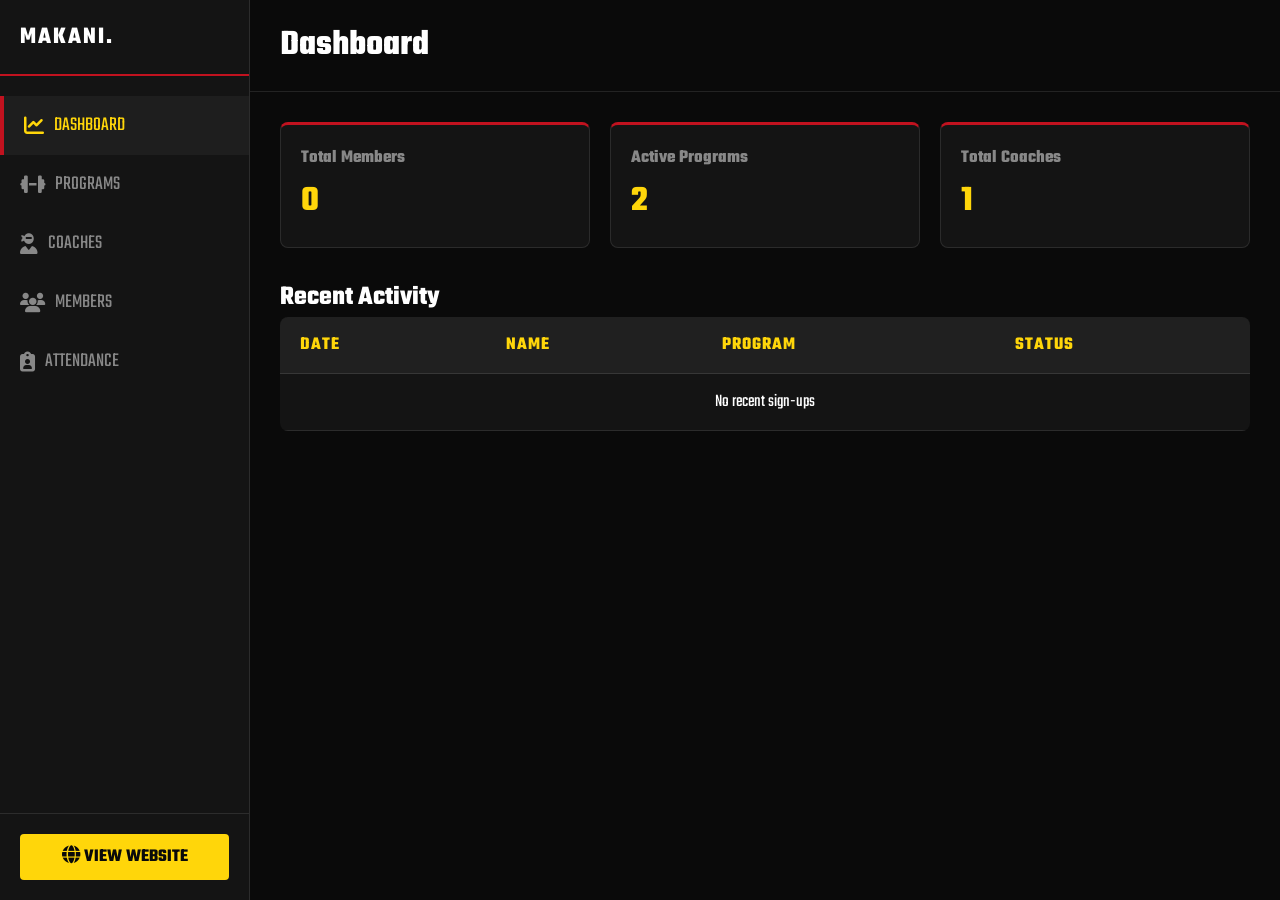
==== adminpanelxyzba.html @ 71d57829 "Website" ====
<!DOCTYPE html>
<html lang="en">
<head>
    <meta charset="UTF-8">
    <meta name="viewport" content="width=device-width, initial-scale=1.0">
    <title>Makani Admin Dashboard</title>
    <link href="https://fonts.googleapis.com/css2?family=Teko:wght@400;600;700&display=swap" rel="stylesheet">
    <link rel="stylesheet" href="https://cdnjs.cloudflare.com/ajax/libs/font-awesome/6.4.0/css/all.min.css">
    <style>
        :root {
            --bg: #0a0a0a;
            --surface: #141414;
            --surface-hover: #1e1e1e;
            --primary: #C1121F;
            --secondary: #FFD60A;
            --accent: #F77F00;
            --text: #ffffff;
            --text-muted: #888888;
            --border: rgba(255,255,255,0.1);
        }
        * { box-sizing: border-box; margin: 0; padding: 0; }
        body { font-family: 'Teko', sans-serif; background: var(--bg); color: var(--text); display: flex; height: 100vh; overflow: hidden; font-size: 18px; }
        
        /* Sidebar */
        .sidebar { width: 250px; background: var(--surface); border-right: 1px solid var(--border); display: flex; flex-direction: column; }
        .sidebar-header { padding: 20px; border-bottom: 2px solid var(--primary); display: flex; justify-content: space-between; align-items: center; }
        .sidebar-header h2 { color: var(--white); font-size: 24px; text-transform: uppercase; letter-spacing: 2px; }
        .nav-items { flex: 1; padding: 20px 0; overflow-y: auto; }
        .nav-item { padding: 15px 20px; color: var(--text-muted); text-decoration: none; display: flex; align-items: center; gap: 10px; cursor: pointer; transition: 0.3s; font-size: 20px; text-transform: uppercase; }
        .nav-item:hover, .nav-item.active { background: var(--surface-hover); color: var(--secondary); border-left: 4px solid var(--primary); }
        .sidebar-footer { padding: 20px; border-top: 1px solid var(--border); }
        .btn-website { display: block; text-align: center; color: var(--bg); background: var(--secondary); text-decoration: none; padding: 10px; font-weight: bold; text-transform: uppercase; border-radius: 4px; }
        
        /* Main Content */
        .main-content { flex: 1; display: flex; flex-direction: column; overflow: hidden; }
        .topbar { padding: 20px 30px; background: var(--bg); border-bottom: 1px solid var(--border); display: flex; justify-content: space-between; align-items: center; }
        .content-area { flex: 1; padding: 30px; overflow-y: auto; }
        
        /* Dashboard Panels */
        .panel { display: none; }
        .panel.active { display: block; }
        .section-header { display: flex; justify-content: space-between; align-items: center; margin-bottom: 20px; }
        
        /* Stats Grid */
        .stats-grid { display: grid; grid-template-columns: repeat(auto-fit, minmax(200px, 1fr)); gap: 20px; margin-bottom: 30px; }
        .stat-card { background: var(--surface); padding: 20px; border: 1px solid var(--border); border-radius: 8px; border-top: 3px solid var(--primary); }
        .stat-card h3 { color: var(--text-muted); font-size: 18px; margin-bottom: 5px; }
        .stat-card .val { font-size: 36px; color: var(--secondary); font-weight: bold; }

        /* Tables & Lists */
        table { width: 100%; border-collapse: collapse; background: var(--surface); border-radius: 8px; overflow: hidden; }
        th, td { padding: 15px 20px; text-align: left; border-bottom: 1px solid var(--border); }
        th { background: rgba(255,255,255,0.05); color: var(--secondary); text-transform: uppercase; letter-spacing: 1px; }
        tr:hover td { background: rgba(255,255,255,0.02); }
        
        /* Buttons & Forms */
        .btn { padding: 8px 16px; border: none; cursor: pointer; font-family: inherit; font-size: 18px; text-transform: uppercase; font-weight: bold; border-radius: 4px; display: inline-flex; align-items: center; gap: 8px; transition: 0.3s; }
        .btn:hover { filter: brightness(1.1); }
        .btn-primary { background: var(--primary); color: #fff; }
        .btn-outline { background: transparent; border: 1px solid var(--secondary); color: var(--secondary); }
        .btn-outline:hover { background: var(--secondary); color: var(--bg); }
        .btn-danger { background: transparent; border: 1px solid var(--primary); color: var(--primary); }
        .btn-danger:hover { background: var(--primary); color: white; }
        .btn-success { background: #2ecc71; color: #fff; }
        
        .badge { padding: 4px 8px; border-radius: 4px; font-size: 14px; font-weight: bold; }
        .badge.pending { background: rgba(241, 196, 15, 0.2); color: #f1c40f; }
        .badge.active { background: rgba(46, 204, 113, 0.2); color: #2ecc71; }
        .badge.present { background: rgba(46, 204, 113, 0.2); color: #2ecc71; }
        .badge.absent { background: rgba(231, 76, 60, 0.2); color: #e74c3c; }

        /* Modals */
        .modal { display: none; position: fixed; inset: 0; background: rgba(0,0,0,0.8); z-index: 1000; align-items: center; justify-content: center; }
        .modal.active { display: flex; }
        .modal-content { background: var(--surface); padding: 30px; border-radius: 8px; width: 100%; max-width: 600px; border: 1px solid var(--border); max-height: 90vh; overflow-y: auto; }
        .modal-header { display: flex; justify-content: space-between; align-items: center; margin-bottom: 20px; border-bottom: 1px solid var(--border); padding-bottom: 10px; }
        .close-modal { background: none; border: none; color: var(--text-muted); font-size: 24px; cursor: pointer; transition: 0.2s;}
        .close-modal:hover { color: var(--primary); }
        
        .form-group { margin-bottom: 15px; }
        .form-group label { display: block; color: var(--text-muted); margin-bottom: 5px; text-transform: uppercase; }
        .form-control { width: 100%; padding: 10px; background: var(--bg); border: 1px solid var(--border); color: var(--text); font-family: inherit; font-size: 18px; border-radius: 4px; }
        .form-control:focus { border-color: var(--secondary); outline: none; }
        textarea.form-control { resize: vertical; min-height: 80px; }
        
        .schedule-days { display: flex; flex-wrap: wrap; gap: 10px; }
        .day-checkbox { display: none; }
        .day-label { padding: 5px 10px; background: var(--bg); border: 1px solid var(--border); cursor: pointer; border-radius: 4px; transition: 0.2s; }
        .day-checkbox:checked + .day-label { background: var(--primary); border-color: var(--primary); color: white; }

        .grid-2 { display: grid; grid-template-columns: 1fr 1fr; gap: 15px; }
    </style>
</head>
<body>

    <aside class="sidebar">
        <div class="sidebar-header">
            <h2>MAKANI.</h2>
        </div>
        <div class="nav-items" id="nav-items">
            <a class="nav-item active" data-target="dashboard"><i class="fas fa-chart-line"></i> Dashboard</a>
            <a class="nav-item" data-target="programs"><i class="fas fa-dumbbell"></i> Programs</a>
            <a class="nav-item" data-target="coaches"><i class="fas fa-user-ninja"></i> Coaches</a>
            <a class="nav-item" data-target="members"><i class="fas fa-users"></i> Members</a>
            <a class="nav-item" data-target="attendance"><i class="fas fa-clipboard-user"></i> Attendance</a>
        </div>
        <div class="sidebar-footer">
            <a href="index.html" class="btn-website" target="_blank"><i class="fas fa-globe"></i> View Website</a>
        </div>
    </aside>

    <main class="main-content">
        <header class="topbar">
            <h1 id="topbar-title">Dashboard</h1>
            <div id="topbar-actions"></div>
        </header>
        
        <div class="content-area">
            
            <!-- Dashboard -->
            <div id="panel-dashboard" class="panel active">
                <div class="stats-grid">
                    <div class="stat-card"><h3>Total Members</h3><div class="val" id="stat-members">0</div></div>
                    <div class="stat-card"><h3>Active Programs</h3><div class="val" id="stat-programs">0</div></div>
                    <div class="stat-card"><h3>Total Coaches</h3><div class="val" id="stat-coaches">0</div></div>
                </div>
                <h2>Recent Activity</h2>
                <table id="recent-members-table">
                    <thead><tr><th>Date</th><th>Name</th><th>Program</th><th>Status</th></tr></thead>
                    <tbody></tbody>
                </table>
            </div>

            <!-- Programs -->
            <div id="panel-programs" class="panel">
                <div class="section-header">
                    <h2>Manage Programs</h2>
                    <button class="btn btn-primary" onclick="adminPrograms.openModal()"><i class="fas fa-plus"></i> New Program</button>
                </div>
                <table id="programs-table">
                    <thead><tr><th>Emoji</th><th>Name</th><th>Price (Session/Month)</th><th>Schedule</th><th>Actions</th></tr></thead>
                    <tbody></tbody>
                </table>
            </div>

            <!-- Coaches -->
            <div id="panel-coaches" class="panel">
                <div class="section-header">
                    <h2>Manage Coaches</h2>
                    <button class="btn btn-primary" onclick="adminCoaches.openModal()"><i class="fas fa-plus"></i> New Coach</button>
                </div>
                <table id="coaches-table">
                    <thead><tr><th>Name</th><th>Specialty</th><th>Bio</th><th>Actions</th></tr></thead>
                    <tbody></tbody>
                </table>
            </div>

            <!-- Members -->
            <div id="panel-members" class="panel">
                <div class="section-header">
                    <h2>All Sign-ups / Members</h2>
                </div>
                <table id="members-table">
                    <thead><tr><th>Date</th><th>Name</th><th>Phone</th><th>Age</th><th>Program</th><th>Notes</th><th>Status</th><th>Actions</th></tr></thead>
                    <tbody></tbody>
                </table>
            </div>

            <!-- Attendance -->
            <div id="panel-attendance" class="panel">
                <div class="section-header">
                    <h2>Record Attendance</h2>
                </div>
                <div style="background:var(--surface); padding:20px; border-radius:8px; border:1px solid var(--border); margin-bottom: 20px;">
                    <div class="grid-2">
                        <div class="form-group">
                            <label>Select Program</label>
                            <select id="att-program-select" class="form-control" onchange="adminAttendance.onProgramChange()"></select>
                        </div>
                        <div class="form-group">
                            <label>Session / Date</label>
                            <div style="display: flex; gap: 10px;">
                                <input type="date" id="att-date" class="form-control" onchange="adminAttendance.loadMembers()">
                                <select id="att-recent-sessions" class="form-control" onchange="if(this.value){document.getElementById('att-date').value = this.value; adminAttendance.loadMembers();}">
                                    <option value="">-- Past month sessions --</option>
                                </select>
                            </div>
                        </div>
                    </div>
                </div>
                <table id="attendance-table">
                    <thead><tr><th>Name</th><th>Status</th><th>Actions</th></tr></thead>
                    <tbody>
                        <tr><td colspan="3" style="text-align:center; color:var(--text-muted);">Please select a program and date</td></tr>
                    </tbody>
                </table>
            </div>

        </div>
    </main>

    <!-- Modals -->

    <!-- Program Modal -->
    <div class="modal" id="program-modal">
        <div class="modal-content">
            <div class="modal-header">
                <h2 id="program-modal-title">Add Program</h2>
                <button class="close-modal" onclick="adminPrograms.closeModal()">&times;</button>
            </div>
            <form id="program-form" onsubmit="adminPrograms.save(event)">
                <input type="hidden" id="prog-id">
                <div class="grid-2">
                    <div class="form-group">
                        <label>Arabic Name</label>
                        <input type="text" id="prog-name" class="form-control" required>
                    </div>
                    <div class="form-group">
                        <label>English Name</label>
                        <input type="text" id="prog-nameEn" class="form-control" required>
                    </div>
                </div>
                <div class="grid-2">
                    <div class="form-group">
                        <label>Arabic Description</label>
                        <textarea id="prog-desc" class="form-control"></textarea>
                    </div>
                    <div class="form-group">
                        <label>English Description</label>
                        <textarea id="prog-descEn" class="form-control"></textarea>
                    </div>
                </div>
                <div class="grid-2">
                    <div class="form-group">
                        <label>Price per Session (e.g. 100 EGP)</label>
                        <input type="text" id="prog-price-session" class="form-control">
                    </div>
                    <div class="form-group">
                        <label>Price per Month (e.g. 800 EGP)</label>
                        <input type="text" id="prog-price-month" class="form-control">
                    </div>
                </div>
                <div class="grid-2">
                    <div class="form-group">
                        <label>Theme Color (Hex)</label>
                        <input type="color" id="prog-color" class="form-control" value="#C1121F" style="height:50px;">
                    </div>
                    <div class="form-group">
                        <label>Emoji Icon</label>
                        <input type="text" id="prog-emoji" class="form-control" value="🥊">
                    </div>
                </div>
                
                <h3 style="margin: 15px 0 10px; color:var(--secondary); border-bottom:1px solid var(--border); padding-bottom:5px;">Schedule</h3>
                <div class="grid-2">
                    <div class="form-group">
                        <label>Time (e.g. 8:00 PM)</label>
                        <input type="text" id="prog-time" class="form-control">
                    </div>
                    <div class="form-group">
                        <label>Age Groups (comma separated)</label>
                        <input type="text" id="prog-ages" class="form-control" placeholder="5-10, 10-15, Adults">
                    </div>
                </div>
                <div class="form-group">
                    <label>Days per week</label>
                    <div class="schedule-days">
                        <label><input type="checkbox" class="day-checkbox" name="prog-days" value="sun"><span class="day-label">Sun</span></label>
                        <label><input type="checkbox" class="day-checkbox" name="prog-days" value="mon"><span class="day-label">Mon</span></label>
                        <label><input type="checkbox" class="day-checkbox" name="prog-days" value="tue"><span class="day-label">Tue</span></label>
                        <label><input type="checkbox" class="day-checkbox" name="prog-days" value="wed"><span class="day-label">Wed</span></label>
                        <label><input type="checkbox" class="day-checkbox" name="prog-days" value="thu"><span class="day-label">Thu</span></label>
                        <label><input type="checkbox" class="day-checkbox" name="prog-days" value="fri"><span class="day-label">Fri</span></label>
                        <label><input type="checkbox" class="day-checkbox" name="prog-days" value="sat"><span class="day-label">Sat</span></label>
                    </div>
                </div>
                
                <button type="submit" class="btn btn-primary" style="width: 100%; margin-top: 10px;">Save Program</button>
            </form>
        </div>
    </div>

    <!-- Coach Modal -->
    <div class="modal" id="coach-modal">
        <div class="modal-content">
            <div class="modal-header">
                <h2 id="coach-modal-title">Add Coach</h2>
                <button class="close-modal" onclick="adminCoaches.closeModal()">&times;</button>
            </div>
            <form id="coach-form" onsubmit="adminCoaches.save(event)">
                <input type="hidden" id="coach-id">
                <div class="form-group">
                    <label>Name</label>
                    <input type="text" id="coach-name" class="form-control" required>
                </div>
                <div class="grid-2">
                    <div class="form-group">
                        <label>Specialty (Arabic)</label>
                        <input type="text" id="coach-specialty" class="form-control" required>
                    </div>
                    <div class="form-group">
                        <label>Specialty (English)</label>
                        <input type="text" id="coach-specialtyEn" class="form-control" required>
                    </div>
                </div>
                <div class="form-group">
                    <label>Short Bio (Optional)</label>
                    <textarea id="coach-bio" class="form-control"></textarea>
                </div>
                <div class="form-group">
                    <label>Emoji / Icon</label>
                    <input type="text" id="coach-emoji" class="form-control" value="🥊">
                </div>
                <button type="submit" class="btn btn-primary" style="width: 100%; margin-top: 10px;">Save Coach</button>
            </form>
        </div>
    </div>

    <script src="js/admin.js"></script>
</body>
</html>
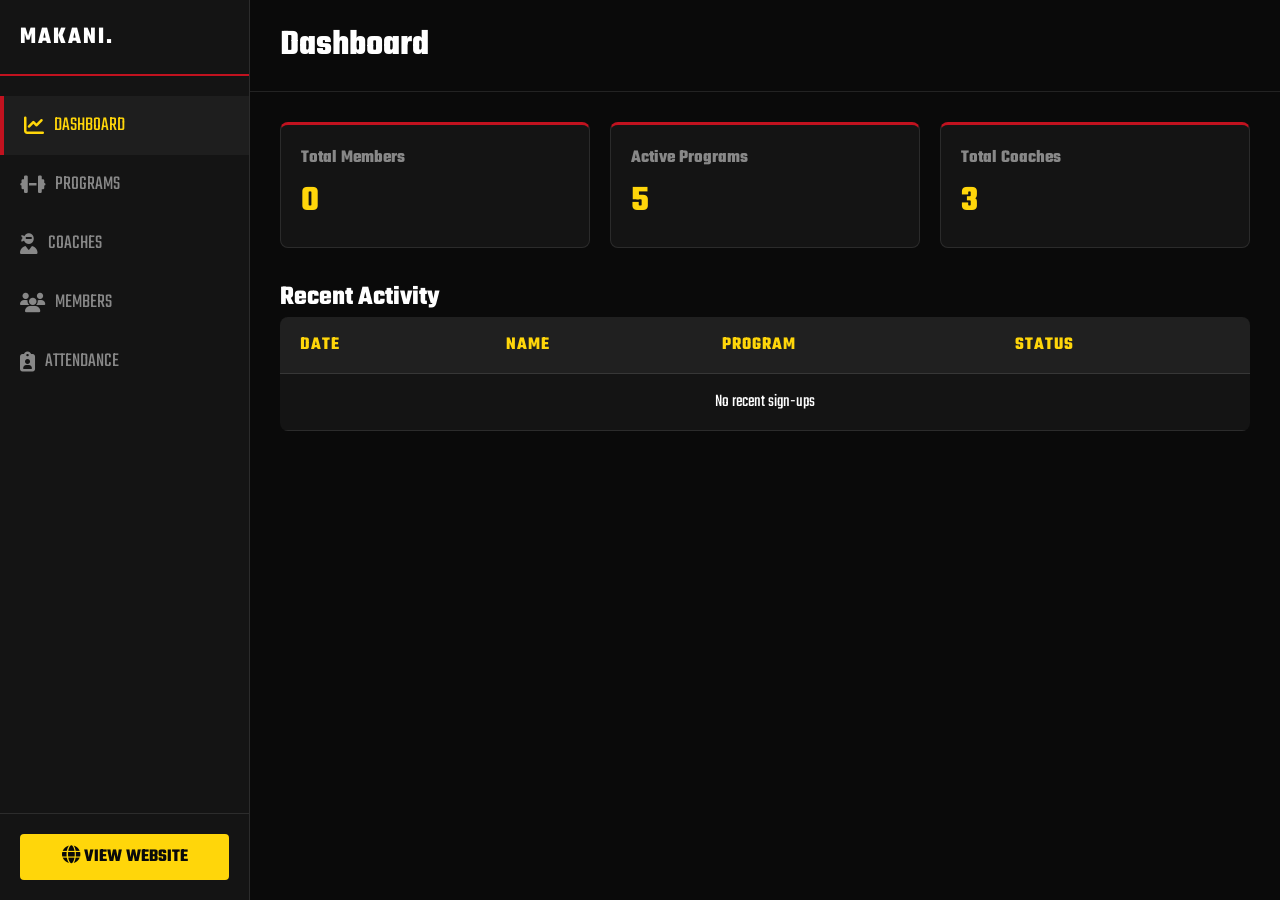
==== commit 9512a363: "Admin Panel responsive" ====
--- a/adminpanelxyzba.html
+++ b/adminpanelxyzba.html
@@ -89,20 +89,64 @@
         .day-checkbox:checked + .day-label { background: var(--primary); border-color: var(--primary); color: white; }
 
         .grid-2 { display: grid; grid-template-columns: 1fr 1fr; gap: 15px; }
+
+        /* Mobile Adjustments */
+        .menu-toggle { display: none; font-size: 24px; cursor: pointer; color: var(--text); }
+        .sidebar-overlay { display: none; position: fixed; inset: 0; background: rgba(0,0,0,0.7); z-index: 999; backdrop-filter: blur(4px); }
+
+        @media (max-width: 992px) {
+            .sidebar {
+                position: fixed;
+                left: -250px;
+                top: 0;
+                bottom: 0;
+                z-index: 1000;
+                transition: transform 0.3s ease;
+                background: var(--surface);
+                width: 250px;
+                height: 100vh;
+            }
+            .sidebar.active { transform: translateX(250px); box-shadow: 5px 0 25px rgba(0,0,0,0.5); }
+            .sidebar-overlay.active { display: block; }
+            .menu-toggle { display: flex; align-items: center; justify-content: center; width: 40px; height: 40px; margin-right: 10px; background: var(--surface-hover); border-radius: 6px; }
+            
+            .topbar { padding: 10px 15px; }
+            .topbar h1 { font-size: 24px; white-space: nowrap; overflow: hidden; text-overflow: ellipsis; max-width: 200px; }
+
+            .content-area { padding: 20px 15px; }
+            
+            .stats-grid { grid-template-columns: 1fr; gap: 15px; }
+            .stat-card { padding: 15px; }
+            .stat-card .val { font-size: 28px; }
+            
+            .grid-2 { grid-template-columns: 1fr; gap: 10px; }
+            
+            .btn { padding: 6px 12px; font-size: 16px; }
+
+            /* Responsive Table */
+            .table-responsive { width: 100%; overflow-x: auto; -webkit-overflow-scrolling: touch; margin-bottom: 20px; border-radius: 8px; border: 1px solid var(--border); }
+            table { min-width: 700px; }
+
+            .modal-content { width: 95%; padding: 20px; margin: 10px; }
+            .section-header { flex-direction: column; align-items: flex-start; gap: 10px; }
+            .section-header h2 { font-size: 20px; }
+        }
     </style>
 </head>
 <body>
 
-    <aside class="sidebar">
+    <div class="sidebar-overlay" id="sidebar-overlay" onclick="toggleSidebar()"></div>
+    <aside class="sidebar" id="sidebar">
         <div class="sidebar-header">
             <h2>MAKANI.</h2>
+            <div class="menu-toggle" onclick="toggleSidebar()"><i class="fas fa-times"></i></div>
         </div>
         <div class="nav-items" id="nav-items">
-            <a class="nav-item active" data-target="dashboard"><i class="fas fa-chart-line"></i> Dashboard</a>
-            <a class="nav-item" data-target="programs"><i class="fas fa-dumbbell"></i> Programs</a>
-            <a class="nav-item" data-target="coaches"><i class="fas fa-user-ninja"></i> Coaches</a>
-            <a class="nav-item" data-target="members"><i class="fas fa-users"></i> Members</a>
-            <a class="nav-item" data-target="attendance"><i class="fas fa-clipboard-user"></i> Attendance</a>
+            <a class="nav-item active" data-target="dashboard" onclick="closeSidebar()"><i class="fas fa-chart-line"></i> Dashboard</a>
+            <a class="nav-item" data-target="programs" onclick="closeSidebar()"><i class="fas fa-dumbbell"></i> Programs</a>
+            <a class="nav-item" data-target="coaches" onclick="closeSidebar()"><i class="fas fa-user-ninja"></i> Coaches</a>
+            <a class="nav-item" data-target="members" onclick="closeSidebar()"><i class="fas fa-users"></i> Members</a>
+            <a class="nav-item" data-target="attendance" onclick="closeSidebar()"><i class="fas fa-clipboard-user"></i> Attendance</a>
         </div>
         <div class="sidebar-footer">
             <a href="index.html" class="btn-website" target="_blank"><i class="fas fa-globe"></i> View Website</a>
@@ -111,7 +155,10 @@
 
     <main class="main-content">
         <header class="topbar">
-            <h1 id="topbar-title">Dashboard</h1>
+            <div style="display: flex; align-items: center;">
+                <div class="menu-toggle" onclick="toggleSidebar()"><i class="fas fa-bars"></i></div>
+                <h1 id="topbar-title">Dashboard</h1>
+            </div>
             <div id="topbar-actions"></div>
         </header>
         
@@ -125,10 +172,12 @@
                     <div class="stat-card"><h3>Total Coaches</h3><div class="val" id="stat-coaches">0</div></div>
                 </div>
                 <h2>Recent Activity</h2>
-                <table id="recent-members-table">
-                    <thead><tr><th>Date</th><th>Name</th><th>Program</th><th>Status</th></tr></thead>
-                    <tbody></tbody>
-                </table>
+                <div class="table-responsive">
+                    <table id="recent-members-table">
+                        <thead><tr><th>Date</th><th>Name</th><th>Program</th><th>Status</th></tr></thead>
+                        <tbody></tbody>
+                    </table>
+                </div>
             </div>
 
             <!-- Programs -->
@@ -137,10 +186,12 @@
                     <h2>Manage Programs</h2>
                     <button class="btn btn-primary" onclick="adminPrograms.openModal()"><i class="fas fa-plus"></i> New Program</button>
                 </div>
-                <table id="programs-table">
-                    <thead><tr><th>Emoji</th><th>Name</th><th>Price (Session/Month)</th><th>Schedule</th><th>Actions</th></tr></thead>
-                    <tbody></tbody>
-                </table>
+                <div class="table-responsive">
+                    <table id="programs-table">
+                        <thead><tr><th>Emoji</th><th>Name</th><th>Price (Session/Month)</th><th>Schedule</th><th>Actions</th></tr></thead>
+                        <tbody></tbody>
+                    </table>
+                </div>
             </div>
 
             <!-- Coaches -->
@@ -149,10 +200,12 @@
                     <h2>Manage Coaches</h2>
                     <button class="btn btn-primary" onclick="adminCoaches.openModal()"><i class="fas fa-plus"></i> New Coach</button>
                 </div>
-                <table id="coaches-table">
-                    <thead><tr><th>Name</th><th>Specialty</th><th>Bio</th><th>Actions</th></tr></thead>
-                    <tbody></tbody>
-                </table>
+                <div class="table-responsive">
+                    <table id="coaches-table">
+                        <thead><tr><th>Name</th><th>Specialty</th><th>Bio</th><th>Actions</th></tr></thead>
+                        <tbody></tbody>
+                    </table>
+                </div>
             </div>
 
             <!-- Members -->
@@ -160,10 +213,12 @@
                 <div class="section-header">
                     <h2>All Sign-ups / Members</h2>
                 </div>
-                <table id="members-table">
-                    <thead><tr><th>Date</th><th>Name</th><th>Phone</th><th>Age</th><th>Program</th><th>Notes</th><th>Status</th><th>Actions</th></tr></thead>
-                    <tbody></tbody>
-                </table>
+                <div class="table-responsive">
+                    <table id="members-table">
+                        <thead><tr><th>Date</th><th>Name</th><th>Phone</th><th>Age</th><th>Program</th><th>Notes</th><th>Status</th><th>Actions</th></tr></thead>
+                        <tbody></tbody>
+                    </table>
+                </div>
             </div>
 
             <!-- Attendance -->
@@ -179,7 +234,7 @@
                         </div>
                         <div class="form-group">
                             <label>Session / Date</label>
-                            <div style="display: flex; gap: 10px;">
+                            <div style="display: flex; flex-direction: column; gap: 10px;">
                                 <input type="date" id="att-date" class="form-control" onchange="adminAttendance.loadMembers()">
                                 <select id="att-recent-sessions" class="form-control" onchange="if(this.value){document.getElementById('att-date').value = this.value; adminAttendance.loadMembers();}">
                                     <option value="">-- Past month sessions --</option>
@@ -188,12 +243,14 @@
                         </div>
                     </div>
                 </div>
-                <table id="attendance-table">
-                    <thead><tr><th>Name</th><th>Status</th><th>Actions</th></tr></thead>
-                    <tbody>
-                        <tr><td colspan="3" style="text-align:center; color:var(--text-muted);">Please select a program and date</td></tr>
-                    </tbody>
-                </table>
+                <div class="table-responsive">
+                    <table id="attendance-table">
+                        <thead><tr><th>Name</th><th>Status</th><th>Actions</th></tr></thead>
+                        <tbody>
+                            <tr><td colspan="3" style="text-align:center; color:var(--text-muted);">Please select a program and date</td></tr>
+                        </tbody>
+                    </table>
+                </div>
             </div>
 
         </div>
@@ -259,7 +316,7 @@
                     </div>
                     <div class="form-group">
                         <label>Age Groups (comma separated)</label>
-                        <input type="text" id="prog-ages" class="form-control" placeholder="5-10, 10-15, Adults">
+                        <input type="text" id="prog-ages" class="form-control" placeholder="e.g. Kids, 7-12, or Adults">
                     </div>
                 </div>
                 <div class="form-group">
@@ -317,5 +374,15 @@
     </div>
 
     <script src="js/admin.js"></script>
+    <script>
+        function toggleSidebar() {
+            document.getElementById('sidebar').classList.toggle('active');
+            document.getElementById('sidebar-overlay').classList.toggle('active');
+        }
+        function closeSidebar() {
+            document.getElementById('sidebar').classList.remove('active');
+            document.getElementById('sidebar-overlay').classList.remove('active');
+        }
+    </script>
 </body>
 </html>
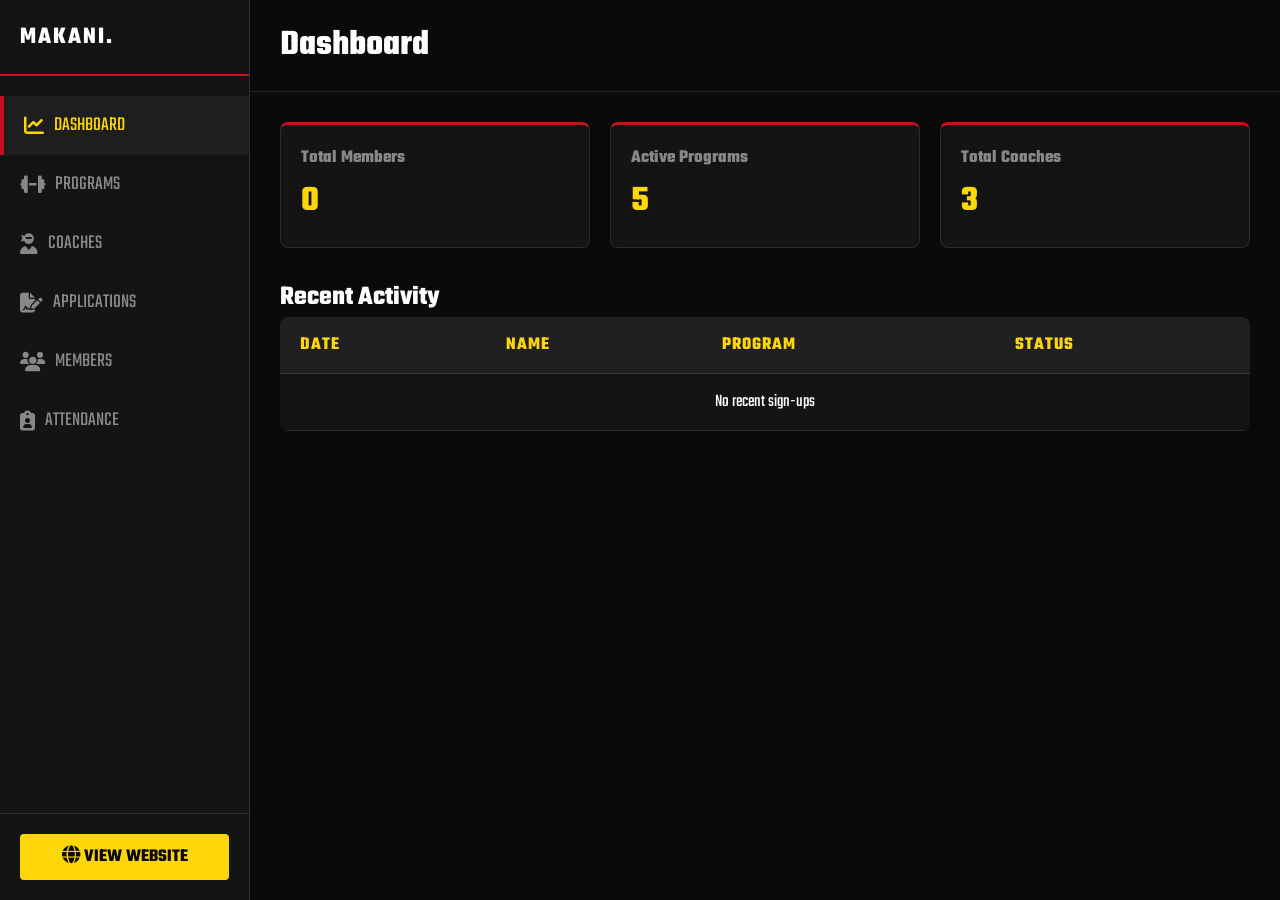
==== commit 9c0a51e9: "admin changes" ====
--- a/adminpanelxyzba.html
+++ b/adminpanelxyzba.html
@@ -131,6 +131,15 @@
             .section-header { flex-direction: column; align-items: flex-start; gap: 10px; }
             .section-header h2 { font-size: 20px; }
         }
+
+        /* Attendance Calendar Styles */
+        .scheduled-days-container { display: flex; flex-wrap: wrap; gap: 8px; margin-top: 15px; }
+        .sched-day-btn { padding: 8px 12px; background: var(--bg); border: 1px solid var(--border); border-radius: 4px; color: var(--text-muted); cursor: pointer; transition: 0.3s; font-size: 16px; }
+        .sched-day-btn:hover { border-color: var(--secondary); color: var(--secondary); }
+        .sched-day-btn.active { background: var(--secondary); color: var(--bg); border-color: var(--secondary); font-weight: bold; }
+        .sched-day-btn.has-data { border-left: 3px solid #2ecc71; }
+        
+        .attendance-summary-header { background: var(--surface-hover); padding: 15px; border-radius: 8px; margin-bottom: 20px; border: 1px solid var(--border); }
     </style>
 </head>
 <body>
@@ -145,6 +154,7 @@
             <a class="nav-item active" data-target="dashboard" onclick="closeSidebar()"><i class="fas fa-chart-line"></i> Dashboard</a>
             <a class="nav-item" data-target="programs" onclick="closeSidebar()"><i class="fas fa-dumbbell"></i> Programs</a>
             <a class="nav-item" data-target="coaches" onclick="closeSidebar()"><i class="fas fa-user-ninja"></i> Coaches</a>
+            <a class="nav-item" data-target="applications" onclick="closeSidebar()"><i class="fas fa-file-signature"></i> Applications</a>
             <a class="nav-item" data-target="members" onclick="closeSidebar()"><i class="fas fa-users"></i> Members</a>
             <a class="nav-item" data-target="attendance" onclick="closeSidebar()"><i class="fas fa-clipboard-user"></i> Attendance</a>
         </div>
@@ -188,7 +198,7 @@
                 </div>
                 <div class="table-responsive">
                     <table id="programs-table">
-                        <thead><tr><th>Emoji</th><th>Name</th><th>Price (Session/Month)</th><th>Schedule</th><th>Actions</th></tr></thead>
+                        <thead><tr><th>Emoji</th><th>Code</th><th>Name</th><th>Price (Session/Month)</th><th>Schedule</th><th>Actions</th></tr></thead>
                         <tbody></tbody>
                     </table>
                 </div>
@@ -208,14 +218,28 @@
                 </div>
             </div>
 
-            <!-- Members -->
+            <!-- Member Applications (Sign-ups) -->
+            <div id="panel-applications" class="panel">
+                <div class="section-header">
+                    <h2>Member Applications</h2>
+                </div>
+                <div class="table-responsive">
+                    <table id="applications-table">
+                        <thead><tr><th>Date</th><th>Name</th><th>Phone</th><th>Age</th><th>Program</th><th>Notes</th><th>Actions</th></tr></thead>
+                        <tbody></tbody>
+                    </table>
+                </div>
+            </div>
+
+            <!-- Actual Members (Manual) -->
             <div id="panel-members" class="panel">
                 <div class="section-header">
-                    <h2>All Sign-ups / Members</h2>
+                    <h2>Manage Members</h2>
+                    <button class="btn btn-primary" onclick="adminMembers.openModal()"><i class="fas fa-user-plus"></i> Add Member</button>
                 </div>
                 <div class="table-responsive">
                     <table id="members-table">
-                        <thead><tr><th>Date</th><th>Name</th><th>Phone</th><th>Age</th><th>Program</th><th>Notes</th><th>Status</th><th>Actions</th></tr></thead>
+                        <thead><tr><th>Name</th><th>Age Group</th><th>Sessions / Programs</th><th>Actions</th></tr></thead>
                         <tbody></tbody>
                     </table>
                 </div>
@@ -233,24 +257,43 @@
                             <select id="att-program-select" class="form-control" onchange="adminAttendance.onProgramChange()"></select>
                         </div>
                         <div class="form-group">
-                            <label>Session / Date</label>
-                            <div style="display: flex; flex-direction: column; gap: 10px;">
-                                <input type="date" id="att-date" class="form-control" onchange="adminAttendance.loadMembers()">
-                                <select id="att-recent-sessions" class="form-control" onchange="if(this.value){document.getElementById('att-date').value = this.value; adminAttendance.loadMembers();}">
-                                    <option value="">-- Past month sessions --</option>
-                                </select>
-                            </div>
+                            <label>Month / Year</label>
+                            <input type="month" id="att-month-select" class="form-control" onchange="adminAttendance.onProgramChange()">
                         </div>
                     </div>
-                </div>
+                    
+                    <div id="scheduled-days-area" style="margin-top:20px; display:none;">
+                        <div style="display:flex; justify-content:space-between; align-items:center; margin-bottom:10px;">
+                            <label style="color:var(--text-muted); text-transform:uppercase; font-size:14px;">Scheduled Days (Click to mark attendance)</label>
+                            <button class="btn btn-outline" style="font-size:14px; padding:4px 10px;" onclick="adminAttendance.resetToSummary()">View Monthly Summary</button>
+                        </div>
+                        <div class="scheduled-days-container" id="scheduled-days-list"></div>
+                    </div>
+
+                    <div id="attendance-summary-info" class="attendance-summary-header" style="margin-top:20px; display:none;">
+                        <div style="display:flex; justify-content:space-between; align-items:center;">
+                            <h3 id="summary-month-name" style="color:var(--secondary)">April 2026</h3>
+                            <div id="summary-stats" style="color:var(--text-muted)">Total Scheduled: 12 Sessions</div>
+                        </div>
+                    </div>
+                </div>
+                
                 <div class="table-responsive">
                     <table id="attendance-table">
-                        <thead><tr><th>Name</th><th>Status</th><th>Actions</th></tr></thead>
+                        <thead>
+                            <tr id="attendance-table-head">
+                                <th>Name</th>
+                                <th>Status / Summary</th>
+                                <th>Actions</th>
+                            </tr>
+                        </thead>
                         <tbody>
-                            <tr><td colspan="3" style="text-align:center; color:var(--text-muted);">Please select a program and date</td></tr>
+                            <tr><td colspan="3" style="text-align:center; color:var(--text-muted);">Please select a program and month</td></tr>
                         </tbody>
                     </table>
                 </div>
+                
+                <input type="hidden" id="att-date"> <!-- We'll use this internally for the selected single date -->
             </div>
 
         </div>
@@ -275,6 +318,10 @@
                     <div class="form-group">
                         <label>English Name</label>
                         <input type="text" id="prog-nameEn" class="form-control" required>
+                    </div>
+                    <div class="form-group">
+                        <label>Program Code (ccode)</label>
+                        <input type="text" id="prog-ccode" class="form-control" placeholder="e.g. KB01">
                     </div>
                 </div>
                 <div class="grid-2">
@@ -369,6 +416,41 @@
                     <input type="text" id="coach-emoji" class="form-control" value="🥊">
                 </div>
                 <button type="submit" class="btn btn-primary" style="width: 100%; margin-top: 10px;">Save Coach</button>
+            </form>
+        </div>
+    </div>
+
+    <!-- Member Modal -->
+    <div class="modal" id="member-modal">
+        <div class="modal-content">
+            <div class="modal-header">
+                <h2 id="member-modal-title">Add Member</h2>
+                <button class="close-modal" onclick="adminMembers.closeModal()">&times;</button>
+            </div>
+            <form id="member-form" onsubmit="adminMembers.save(event)">
+                <input type="hidden" id="member-id">
+                <div class="form-group">
+                    <label>Member Name</label>
+                    <input type="text" id="member-name" class="form-control" required>
+                </div>
+                <div class="form-group">
+                    <label>Age Group</label>
+                    <select id="member-ageGroup" class="form-control" required>
+                        <option value="">-- Select Age Group --</option>
+                        <option value="Kids (5-10)">Kids (5-10)</option>
+                        <option value="Juniors (11-15)">Juniors (11-15)</option>
+                        <option value="Adults (16+)">Adults (16+)</option>
+                        <option value="Advanced">Advanced</option>
+                    </select>
+                </div>
+                <div class="form-group">
+                    <label>Assigned Sessions / Programs</label>
+                    <div id="member-programs-list" style="max-height: 200px; overflow-y: auto; background: var(--bg); padding: 10px; border: 1px solid var(--border); border-radius: 4px;">
+                        <!-- JS will populate checkboxes here -->
+                    </div>
+                    <small style="color:var(--text-muted)">Select one or more programs this member attends.</small>
+                </div>
+                <button type="submit" class="btn btn-primary" style="width: 100%; margin-top: 10px;">Save Member</button>
             </form>
         </div>
     </div>
